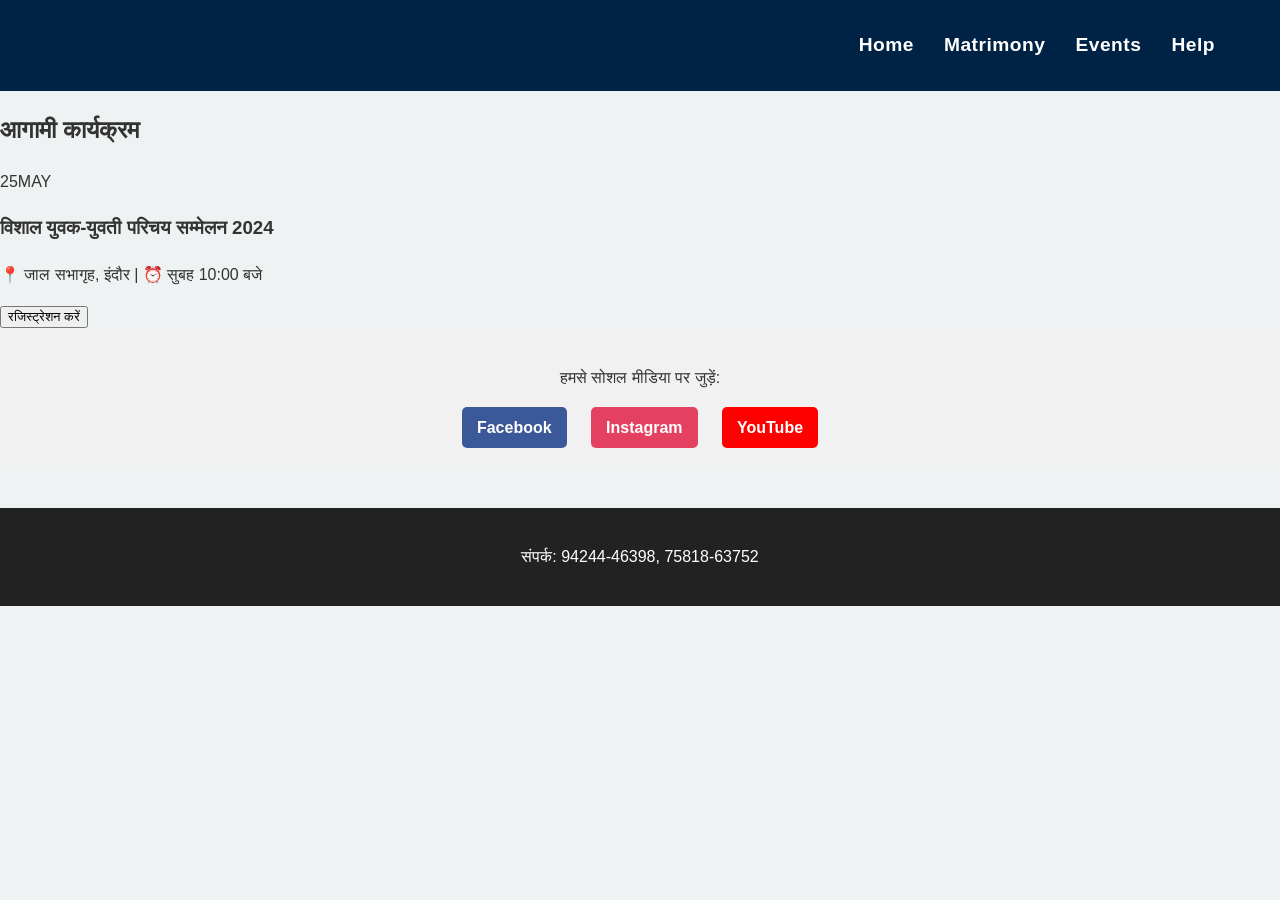
==== events.html @ 96dafed7 "Add files via upload" ====
<!DOCTYPE html>
<html lang="hi">
<head>
    <meta charset="UTF-8">
    <title>Events - Shyam Sangam</title>
    <link rel="stylesheet" href="style.css">
</head>
<body>
    <nav class="navbar">
        <div class="nav-left"></div>
        <ul class="nav-links">
            <li><a href="index.html">Home</a></li>
            <li><a href="matrimony.html">Matrimony</a></li>
            <li><a href="events.html">Events</a></li>
            <li><a href="help.html">Help</a></li>
        </ul>
    </nav>

    <section class="events-section">
        <h2>आगामी कार्यक्रम</h2>
        <div class="event-banner">
            <div class="event-date"><span class="day">25</span><span class="month">MAY</span></div>
            <div class="event-info">
                <h3>विशाल युवक-युवती परिचय सम्मेलन 2024</h3>
                <p>📍 जाल सभागृह, इंदौर | ⏰ सुबह 10:00 बजे</p>
                <button class="register-event-btn">रजिस्ट्रेशन करें</button>
            </div>
        </div>
    </section>
<div class="social-links">
    <p>हमसे सोशल मीडिया पर जुड़ें:</p>
    <a href="https://facebook.com" target="_blank" class="social-icon fb">Facebook</a>
    <a href="https://instagram.com" target="_blank" class="social-icon insta">Instagram</a>
    <a href="https://youtube.com" target="_blank" class="social-icon yt">YouTube</a>
</div>

    <footer class="main-footer">
        <p>संपर्क: 94244-46398, 75818-63752</p>
    </footer>
</body>
</html>
---- style.css ----
html { scroll-behavior: smooth; }
.nav-links a { color: white; text-decoration: none; font-size: 1.2em; font-weight: bold; }
/* Baki jo CSS pehle di thi wo sab isme rehne dein */

/* Puri website ka base style */
body {
    font-family: 'Segoe UI', Tahoma, Geneva, Verdana, sans-serif;
    margin: 0;
    padding: 0;
    background-color: #eef2f3;
    color: #333;
    line-height: 1.6;
}

/* Header ka blue background aur gold text */
.main-header {
    background-color: #003366; /* Dark Blue */
    color: #FFD700; /* Gold */
    padding: 30px 10px;
    text-align: center;
    border-bottom: 6px solid #FFD700;
}

.reg-info { font-size: 1.9em; opacity: 0.9; }
.main-title { margin: 10px 0; font-size: 4.5em; }
.location { margin: 5px 0; font-size: 2.5em; }
/* Safed rang ke boxes (Sections) */
.event-card, .bank-details {
    background: white;
    max-width: 800px;
    margin: 30px auto;
    padding: 25px;
    border-radius: 12px;
    box-shadow: 0 4px 15px rgba(0,0,0,0.1);
    text-align: center;
}

.highlight-red { color: #d9534f; }
.event-name { color: #003366; font-size: 2em; }

/* Contact wali yellow patti */
.contact-box {
    background: #ffcc00;
    padding: 15px;
    font-weight: bold;
    border-radius: 8px;
    margin-top: 20px;
    font-size: 1.2em;
}

/* Footer (Niche ka address bar) */
.main-footer {
    background: #222;
    color: #fff;
    text-align: center;
    padding: 20px;
    margin-top: 40px;
}
/* Navigation Bar Ka Design */
.navbar {
    background-color: #002244;
    padding: 30px 50px;
    display: flex;
    justify-content: space-between; /* Isse teeno hisse (Left, Center, Right) alag ho jayenge */
    align-items: center;
    position: sticky;
    top: 0;
    z-index: 1000;
}
.nav-links a {
    text-decoration: none;
    color: white;             /* Text ka rang white karne ke liye */
    font-weight: bold;
    font-size: 1.2em;         /* Size thoda badhane ke liye (1.1 se 1.2 kiya) */
    transition: 0.3s;
    letter-spacing: 0.5px;    /* Isse har word thoda saaf dikhega */
}

.nav-links a:hover {
    color: #FFD700;           /* Mouse le jane par wapas Gold ho jayega */
}

/* Center Links */
.nav-links {
    list-style: none;
    display: flex;
    margin: 0;
    padding: 0;
}

.nav-links li { margin: 0 15px; }

/* Right Buttons Style */
.nav-auth {
    display: flex;
    align-items: center;
    gap: 15px;
}

.login-btn {
    color: white;
font-size: 1.2em;
    text-decoration: none;
    font-weight: bold;
}

.submit-btn {
    background-color: #FFD700; /* Gold color */
    color: #002244;
    padding: 10px 20px;
    border-radius: 5px;
    text-decoration: none;
    font-weight: bold;
    transition: 0.3s;
}

.submit-btn:hover {
    background-color: white;
    transform: scale(1.05); /* Thoda bada hoga hover par */
}

/* Mobile ke liye: agar screen choti ho toh gap adjust karein */
.nav-left { width: 200px; } /* Ye center links ko dhakelne ke liye hai */
@media (max-width: 768px) {
    .nav-left { display: none; }
}


/* Photo Gallery Ka Design */
.photo-gallery {
    text-align: center;
    padding: 40px 20px;
}

.gallery-container {
    display: flex;
    justify-content: center;
    gap: 15px; /* Photos ke beech ka gap */
    flex-wrap: wrap; /* Mobile par apne aap niche aa jayengi */
}

.gallery-img {
    width: 500px;
    height: 300px;
    object-fit: cover; /* Photo stretch nahi hogi */
    border-radius: 10px;
    border: 3px solid #003366;
    box-shadow: 0 4px 8px rgba(0,0,0,0.2);
}
/* About Description Style */
.about-description {
    background: #fff;
    padding: 50px 20px;
    max-width: 1000px;
    margin: 30px auto;
    border-left: 10px solid #003366; /* Blue vertical line for style */
    box-shadow: 0 5px 15px rgba(0,0,0,0.05);
}

.description-text p {
    font-size: 1.1em;
    color: #444;
    text-align: justify;
    line-height: 1.8;
    margin-bottom: 15px;
}

/* Footer Columns Design */
.footer-columns {
    display: flex;
    justify-content: space-around;
    flex-wrap: wrap;
    background: #003366;
    color: white;
    padding: 40px 20px;
    border-top: 5px solid #FFD700;
}

.column {
    min-width: 150px;
    margin-bottom: 20px;
}

.column h3 {
    color: #FFD700;
    margin-bottom: 15px;
    border-bottom: 2px solid #FFD700;
    display: inline-block;
}

.column ul {
    list-style: none;
    padding: 0;
}

.column ul li {
    margin: 8px 0;
}

.column ul li a {
    color: #ccc;
    text-decoration: none;
    transition: 0.3s;
}

.column ul li a:hover {
    color: #fff;
    padding-left: 5px; /* Hover effect */
}
/* Modal (Background) */
.modal {
    display: none; /* Pehle chhupa rahega */
    position: fixed;
    z-index: 2000;
    left: 0; top: 0;
    width: 100%; height: 100%;
    background-color: rgba(0,0,0,0.7); /* Background dhundhla karne ke liye */
    overflow: auto;
}

/* Modal Content Box */
.modal-content {
    background-color: #fff;
    margin: 5% auto;
    padding: 30px;
    width: 70%;
    border-radius: 15px;
    position: relative;
}

.close-btn {
    position: absolute; right: 20px; top: 10px;
    font-size: 30px; cursor: pointer; color: #cc0000;
}

.form-title { text-align: center; color: #003366; margin-bottom: 20px; border-bottom: 2px solid #FFD700; padding-bottom: 10px; }

.form-group { display: flex; gap: 15px; margin-bottom: 15px; }
.form-group input { flex: 1; padding: 10px; border: 1px solid #ccc; border-radius: 5px; }

.full-width { width: 100%; padding: 10px; margin-bottom: 15px; border: 1px solid #ccc; border-radius: 5px; box-sizing: border-box; }

.radio-group, .file-input { margin-bottom: 15px; text-align: left; background: #f9f9f9; padding: 10px; border-radius: 5px; }

.final-submit-btn {
    background: #003366; color: white; border: none; padding: 15px 30px;
    font-size: 1.1em; border-radius: 5px; cursor: pointer; width: 100%;
}
.whatsapp-float {
    position: fixed;
    bottom: 20px;
    right: 20px;
    background-color: #25d366;
    color: white;
    padding: 10px 20px;
    border-radius: 50px;
    display: flex;
    align-items: center;
    gap: 10px;
    text-decoration: none;
    font-weight: bold;
    box-shadow: 2px 2px 10px rgba(0,0,0,0.2);
    z-index: 3000;
}

.whatsapp-float img { width: 30px; }

.whatsapp-float:hover {
    background-color: #128c7e;
    transform: scale(1.1);
}
/* Working Process Section */
.working-process {
    padding: 60px 20px;
    background-color: #fff;
    text-align: center;
}

.section-title {
    color: #003366;
    font-size: 2.2em;
    margin-bottom: 10px;
}

.section-subtitle {
    color: #666;
    margin-bottom: 40px;
    font-style: italic;
}

.process-container {
    display: flex;
    justify-content: center;
    gap: 20px;
    flex-wrap: wrap; /* Mobile friendly */
    max-width: 1200px;
    margin: 0 auto;
}

.step-card {
    background: #fdfdfd;
    border: 1px solid #eee;
    padding: 30px;
    width: 250px;
    border-radius: 15px;
    position: relative;
    transition: 0.3s;
    box-shadow: 0 5px 15px rgba(0,0,0,0.05);
}

.step-card:hover {
    transform: translateY(-10px); /* Upar uthega hover karne par */
    border-color: #FFD700;
}

.step-number {
    background: #FFD700;
    color: #003366;
    width: 40px;
    height: 40px;
    line-height: 40px;
    border-radius: 50%;
    font-weight: bold;
    font-size: 1.2em;
    margin: 0 auto 20px;
    box-shadow: 0 3px 6px rgba(0,0,0,0.1);
}

.step-card h3 {
    color: #003366;
    margin-bottom: 15px;
}

.step-card p {
    font-size: 0.95em;
    color: #555;
    line-height: 1.5;
}
/* Matrimony Section Styling */
.matrimony-section {
    padding: 60px 20px;
    background-color: #f0f4f8;
    text-align: center;
}

/* Search Bar Design */
.search-container {
    background: #003366;
    padding: 20px;
    border-radius: 10px;
    max-width: 900px;
    margin: 0 auto 40px;
    display: flex;
    gap: 10px;
    flex-wrap: wrap;
    justify-content: center;
}

.search-container select, .search-container input {
    padding: 12px;
    border-radius: 5px;
    border: none;
    outline: none;
}

.search-btn {
    background: #FFD700;
    color: #003366;
    border: none;
    padding: 12px 25px;
    font-weight: bold;
    border-radius: 5px;
    cursor: pointer;
}

/* Profile Cards Grid */
.profile-grid {
    display: flex;
    justify-content: center;
    gap: 25px;
    flex-wrap: wrap;
}

.profile-card {
    background: white;
    width: 280px;
    border-radius: 15px;
    overflow: hidden;
    box-shadow: 0 8px 20px rgba(0,0,0,0.1);
    transition: 0.3s;
}

.profile-card:hover { transform: scale(1.02); }

.profile-img-box {
    background: #ddd;
    height: 180px;
}

.profile-img-box img {
    width: 100%;
    height: 100%;
    object-fit: cover;
}

.profile-info { padding: 20px; text-align: left; }
.profile-info h3 { color: #003366; margin: 0 0 10px 0; font-size: 1.2em; }
.profile-info p { font-size: 0.9em; margin: 5px 0; color: #555; }

.view-btn {
    background: #003366;
    color: white;
    border: none;
    width: 100%;
    padding: 10px;
    margin-top: 15px;
    border-radius: 5px;
    cursor: pointer;
}
.faq-section { padding: 60px 20px; background: #f9f9f9; text-align: center; }

.faq-container { max-width: 1200px; margin: 0 auto; text-align: left; }

.faq-item { background: white; margin-bottom: 10px; border-radius: 8px; border: 1px solid #ddd; overflow: hidden; }

.faq-question {
    width: 100%; padding: 20px; background: none; border: none;
    text-align: left; font-size: 1.1em; font-weight: bold; color: #003366;
    cursor: pointer; display: flex; justify-content: space-between; align-items: center;
}

.faq-question:hover { background: #f0f4f8; }

.faq-answer { padding: 0 20px; max-height: 0; overflow: hidden; transition: max-height 0.3s ease-out; background: #fff; }

.faq-answer p { padding: 15px 0; color: #555; line-height: 1.6; border-top: 1px solid #eee; }

/* Jab active ho toh answer dikhega */
.faq-item.active .faq-answer { max-height: 200px; }
.faq-item.active .icon { transform: rotate(45deg); color: #d9534f; }
.payment-section {
    padding: 40px 20px;
    background: #003366; /* Deep Blue background */
    color: white;
    text-align: center;
}

.payment-card {
    max-width: 500px;
    margin: 0 auto;
    border: 2px solid #FFD700;
    padding: 30px;
    border-radius: 15px;
}

.qr-placeholder {
    background: white;
    padding: 10px;
    display: inline-block;
    margin: 20px 0;
    border-radius: 10px;
}

.bank-info {
    font-size: 1.1em;
    background: rgba(255, 215, 0, 0.2);
    padding: 10px;
    border-radius: 5px;
}
/* Stats Design */
.stats-section {
    background: #003366;
    color: #FFD700;
    padding: 50px 20px;
    text-align: center;
}
.stats-container {
    display: flex;
    justify-content: space-around;
    flex-wrap: wrap;
    max-width: 1100px;
    margin: 0 auto;
}
.stat-item { margin: 20px; }
.stat-number { font-size: 2.5em; margin-bottom: 5px; }
.stat-item p { color: white; font-size: 1.1em; }

/* Testimonials Design */
.testimonials { padding: 60px 20px; background: #fff; text-align: center; }
.testimonial-container {
    display: flex;
    gap: 20px;
    justify-content: center;
    flex-wrap: wrap;
    margin-top: 30px;
}
.testimonial-card {
    background: #fdf9e9;
    border: 1px solid #FFD700;
    padding: 30px;
    width: 350px;
    border-radius: 15px;
    box-shadow: 0 4px 10px rgba(0,0,0,0.05);
}
.testimonial-card p { font-style: italic; color: #444; margin-bottom: 15px; }
.testimonial-card h4 { color: #003366; }
/* Caste Buttons */
.caste-links { padding: 30px 20px; text-align: center; background: #fff; }
.caste-buttons { display: flex; justify-content: center; gap: 15px; flex-wrap: wrap; margin-top: 15px; }
.caste-btn {
    padding: 10px 25px;
    background: #f0f4f8;
    color: #003366;
    text-decoration: none;
    border-radius: 25px;
    border: 1px solid #003366;
    font-weight: bold;
    transition: 0.3s;
}
.caste-btn:hover { background: #003366; color: #FFD700; }

/* Map Design */
.location-map { padding: 60px 20px; text-align: center; background: #f9f9f9; }
.map-container { max-width: 1000px; margin: 30px auto; border: 5px solid #fff; box-shadow: 0 0 15px rgba(0,0,0,0.1); border-radius: 15px; overflow: hidden; }
.help-container {
    display: flex;
    max-width: 1000px;
    margin: 40px auto;
    gap: 30px;
    padding: 20px;
    flex-wrap: wrap;
}

.contact-info-box {
    flex: 1;
    background: #003366;
    color: white;
    padding: 30px;
    border-radius: 15px;
    min-width: 300px;
}

.contact-form-box {
    flex: 1.5;
    background: white;
    padding: 30px;
    border-radius: 15px;
    box-shadow: 0 5px 15px rgba(0,0,0,0.1);
    min-width: 300px;
}

.help-input {
    width: 100%;
    padding: 12px;
    margin-bottom: 15px;
    border: 1px solid #ccc;
    border-radius: 5px;
    box-sizing: border-box;
}

.submit-btn-help {
    background: #FFD700;
    color: #003366;
    border: none;
    padding: 15px;
    width: 100%;
    font-weight: bold;
    border-radius: 5px;
    cursor: pointer;
    font-size: 1.1em;
}

.submit-btn-help:hover { background: #e6c300; }
.social-links {
    text-align: center;
    padding: 20px;
    background: #f1f1f1;
}

.social-icon {
    display: inline-block;
    margin: 0 10px;
    padding: 8px 15px;
    border-radius: 5px;
    text-decoration: none;
    color: white;
    font-weight: bold;
}

.fb { background: #3b5998; }
.insta { background: #e4405f; }
.yt { background: #ff0000; }

.social-icon:hover { opacity: 0.8; transform: scale(1.1); transition: 0.3s; }
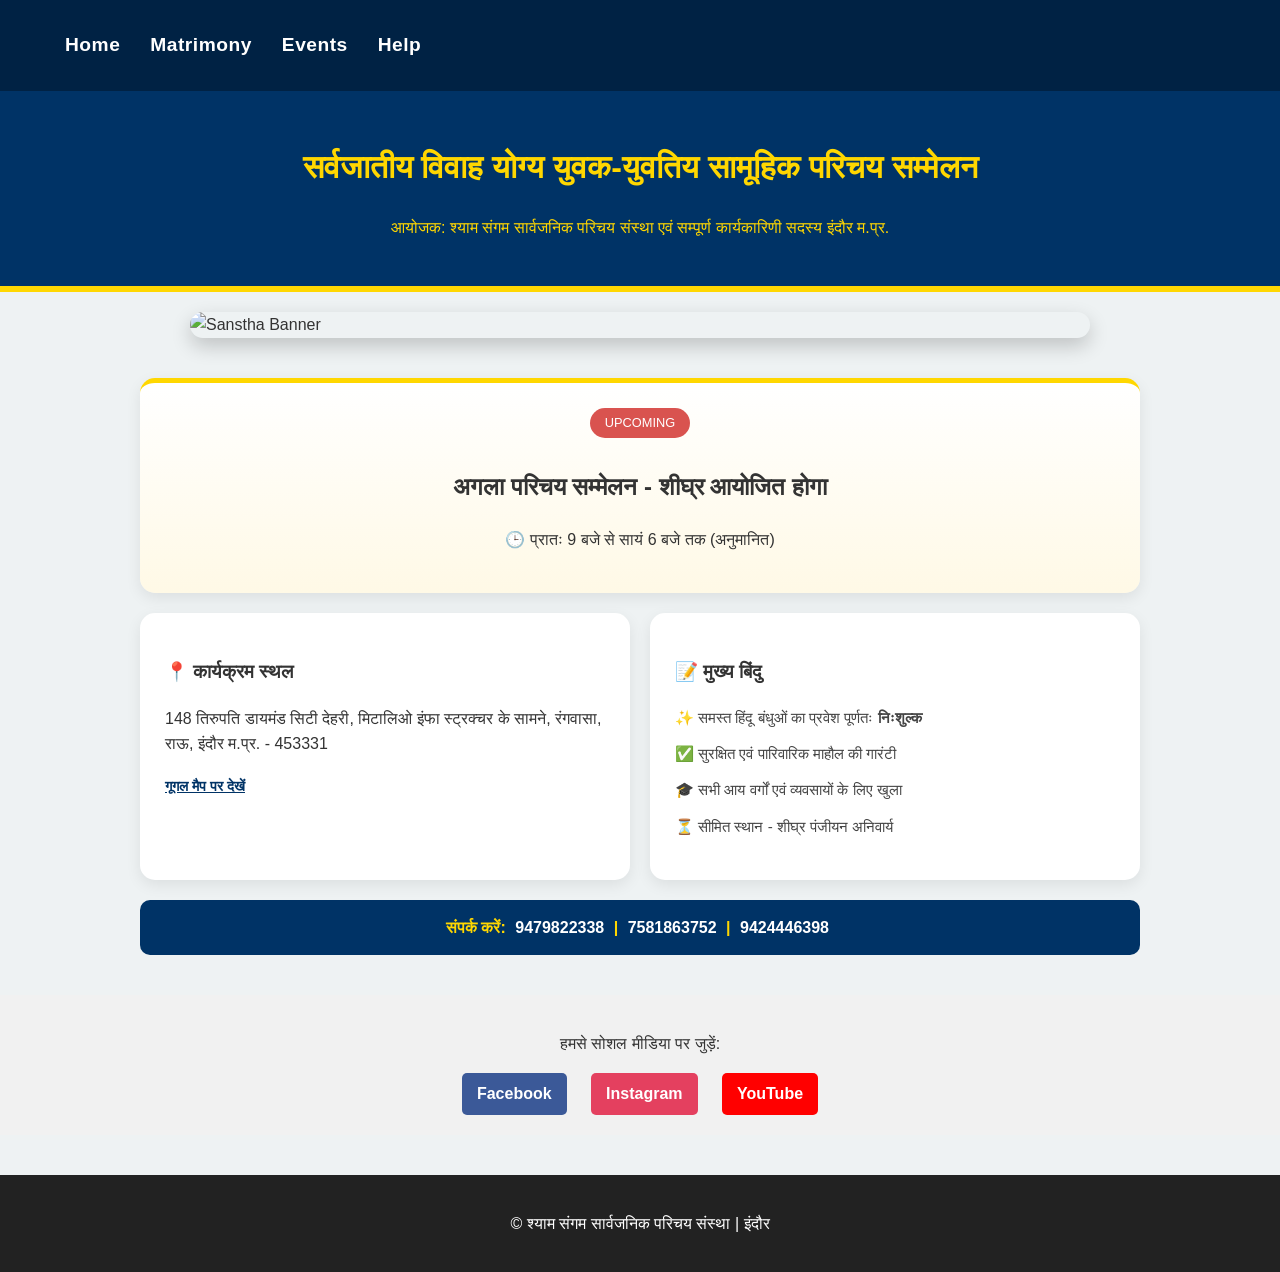
==== commit ac06def2: "Add files via upload" ====
--- a/events.html
+++ b/events.html
@@ -2,12 +2,12 @@
 <html lang="hi">
 <head>
     <meta charset="UTF-8">
-    <title>Events - Shyam Sangam</title>
+    <title>Events - Shyam Sangam Sanstha</title>
     <link rel="stylesheet" href="style.css">
 </head>
 <body>
+
     <nav class="navbar">
-        <div class="nav-left"></div>
         <ul class="nav-links">
             <li><a href="index.html">Home</a></li>
             <li><a href="matrimony.html">Matrimony</a></li>
@@ -16,26 +16,64 @@
         </ul>
     </nav>
 
-    <section class="events-section">
-        <h2>आगामी कार्यक्रम</h2>
-        <div class="event-banner">
-            <div class="event-date"><span class="day">25</span><span class="month">MAY</span></div>
-            <div class="event-info">
-                <h3>विशाल युवक-युवती परिचय सम्मेलन 2024</h3>
-                <p>📍 जाल सभागृह, इंदौर | ⏰ सुबह 10:00 बजे</p>
-                <button class="register-event-btn">रजिस्ट्रेशन करें</button>
-            </div>
+    <header class="main-header">
+        <h1>सर्वजातीय विवाह योग्य युवक-युवतिय सामूहिक परिचय सम्मेलन</h1>
+        <p>आयोजक: श्याम संगम सार्वजनिक परिचय संस्था एवं सम्पूर्ण कार्यकारिणी सदस्य इंदौर म.प्र.</p>
+    </header>
+
+    <main class="content">
+        <!-- Banner Image Section -->
+        <section class="banner-section">
+            <img src="event-banner.jpg" alt="Sanstha Banner" class="event-banner-img">
+        </section>
+
+        <!-- Event Details Section -->
+       <section class="event-info-container">
+    <!-- Highlight Box -->
+    <div class="info-card highlight-card">
+        <div class="status-badge">Upcoming</div>
+        <h2>अगला परिचय सम्मेलन - शीघ्र आयोजित होगा</h2>
+        <p class="time">🕒 प्रातः 9 बजे से सायं 6 बजे तक (अनुमानित)</p>
+    </div>
+
+    <!-- Location & Rules Grid -->
+    <div class="details-grid">
+        <div class="info-card location-card">
+            <h3>📍 कार्यक्रम स्थल</h3>
+            <p>148 तिरुपति डायमंड सिटी देहरी, मिटालिओ इंफा स्ट्रक्चर के सामने, रंगवासा, राऊ, इंदौर म.प्र. - 453331</p>
+            <a href="https://google.com" class="map-link">गूगल मैप पर देखें</a>
         </div>
-    </section>
+
+        <div class="info-card rules-card">
+            <h3>📝 मुख्य बिंदु</h3>
+            <ul>
+                <li>✨ समस्त हिंदू बंधुओं का प्रवेश पूर्णतः <b>निःशुल्क</b></li>
+                <li>✅ सुरक्षित एवं पारिवारिक माहौल की गारंटी</li>
+                <li>🎓 सभी आय वर्गों एवं व्यवसायों के लिए खुला</li>
+                <li>⏳ सीमित स्थान - शीघ्र पंजीयन अनिवार्य</li>
+            </ul>
+        </div>
+    </div>
+
+    <!-- Contact Quick Bar -->
+    <div class="event-contact-bar">
+        <span>संपर्क करें:</span>
+        <a href="tel:9479822338">9479822338</a> | 
+        <a href="tel:7581863752">7581863752</a> | 
+        <a href="tel:9424446398">9424446398</a>
+    </div>
+</section>
+
+    </main>
 <div class="social-links">
     <p>हमसे सोशल मीडिया पर जुड़ें:</p>
     <a href="https://facebook.com" target="_blank" class="social-icon fb">Facebook</a>
     <a href="https://instagram.com" target="_blank" class="social-icon insta">Instagram</a>
     <a href="https://youtube.com" target="_blank" class="social-icon yt">YouTube</a>
 </div>
+    <footer class="main-footer">
+        <p>© श्याम संगम सार्वजनिक परिचय संस्था | इंदौर</p>
+    </footer>
 
-    <footer class="main-footer">
-        <p>संपर्क: 94244-46398, 75818-63752</p>
-    </footer>
 </body>
 </html>
--- a/style.css
+++ b/style.css
@@ -592,3 +592,69 @@
 .yt { background: #ff0000; }
 
 .social-icon:hover { opacity: 0.8; transform: scale(1.1); transition: 0.3s; }
+.event-banner-img { 
+    width: 100%; 
+    max-width: 900px; 
+    display: block;
+    margin: 20px auto;
+    border-radius: 15px; 
+    box-shadow: 0 8px 20px rgba(0,0,0,0.2); 
+}
+.event-info-container {
+    max-width: 1000px;
+    margin: 40px auto;
+    padding: 0 20px;
+}
+
+.info-card {
+    background: white;
+    padding: 25px;
+    border-radius: 15px;
+    box-shadow: 0 5px 15px rgba(0,0,0,0.08);
+    margin-bottom: 20px;
+    text-align: left;
+}
+
+/* Highlight Card Style */
+.highlight-card {
+    border-top: 5px solid #FFD700;
+    text-align: center;
+    background: linear-gradient(to bottom, #fff, #fff9e6);
+}
+
+.status-badge {
+    background: #d9534f;
+    color: white;
+    padding: 5px 15px;
+    border-radius: 20px;
+    font-size: 0.8em;
+    display: inline-block;
+    margin-bottom: 10px;
+    text-transform: uppercase;
+}
+
+/* Grid Layout for Location & Rules */
+.details-grid {
+    display: flex;
+    gap: 20px;
+    flex-wrap: wrap;
+}
+
+.location-card, .rules-card { flex: 1; min-width: 300px; }
+
+.rules-card ul { list-style: none; padding: 0; }
+.rules-card li { margin-bottom: 12px; font-size: 0.95em; color: #444; }
+
+/* Contact Bar */
+.event-contact-bar {
+    background: #003366;
+    color: #FFD700;
+    padding: 15px;
+    border-radius: 10px;
+    font-weight: bold;
+    text-align: center;
+}
+
+.event-contact-bar a { color: white; text-decoration: none; margin: 0 5px; }
+
+.map-link { color: #003366; font-weight: bold; text-decoration: underline; font-size: 0.9em; }
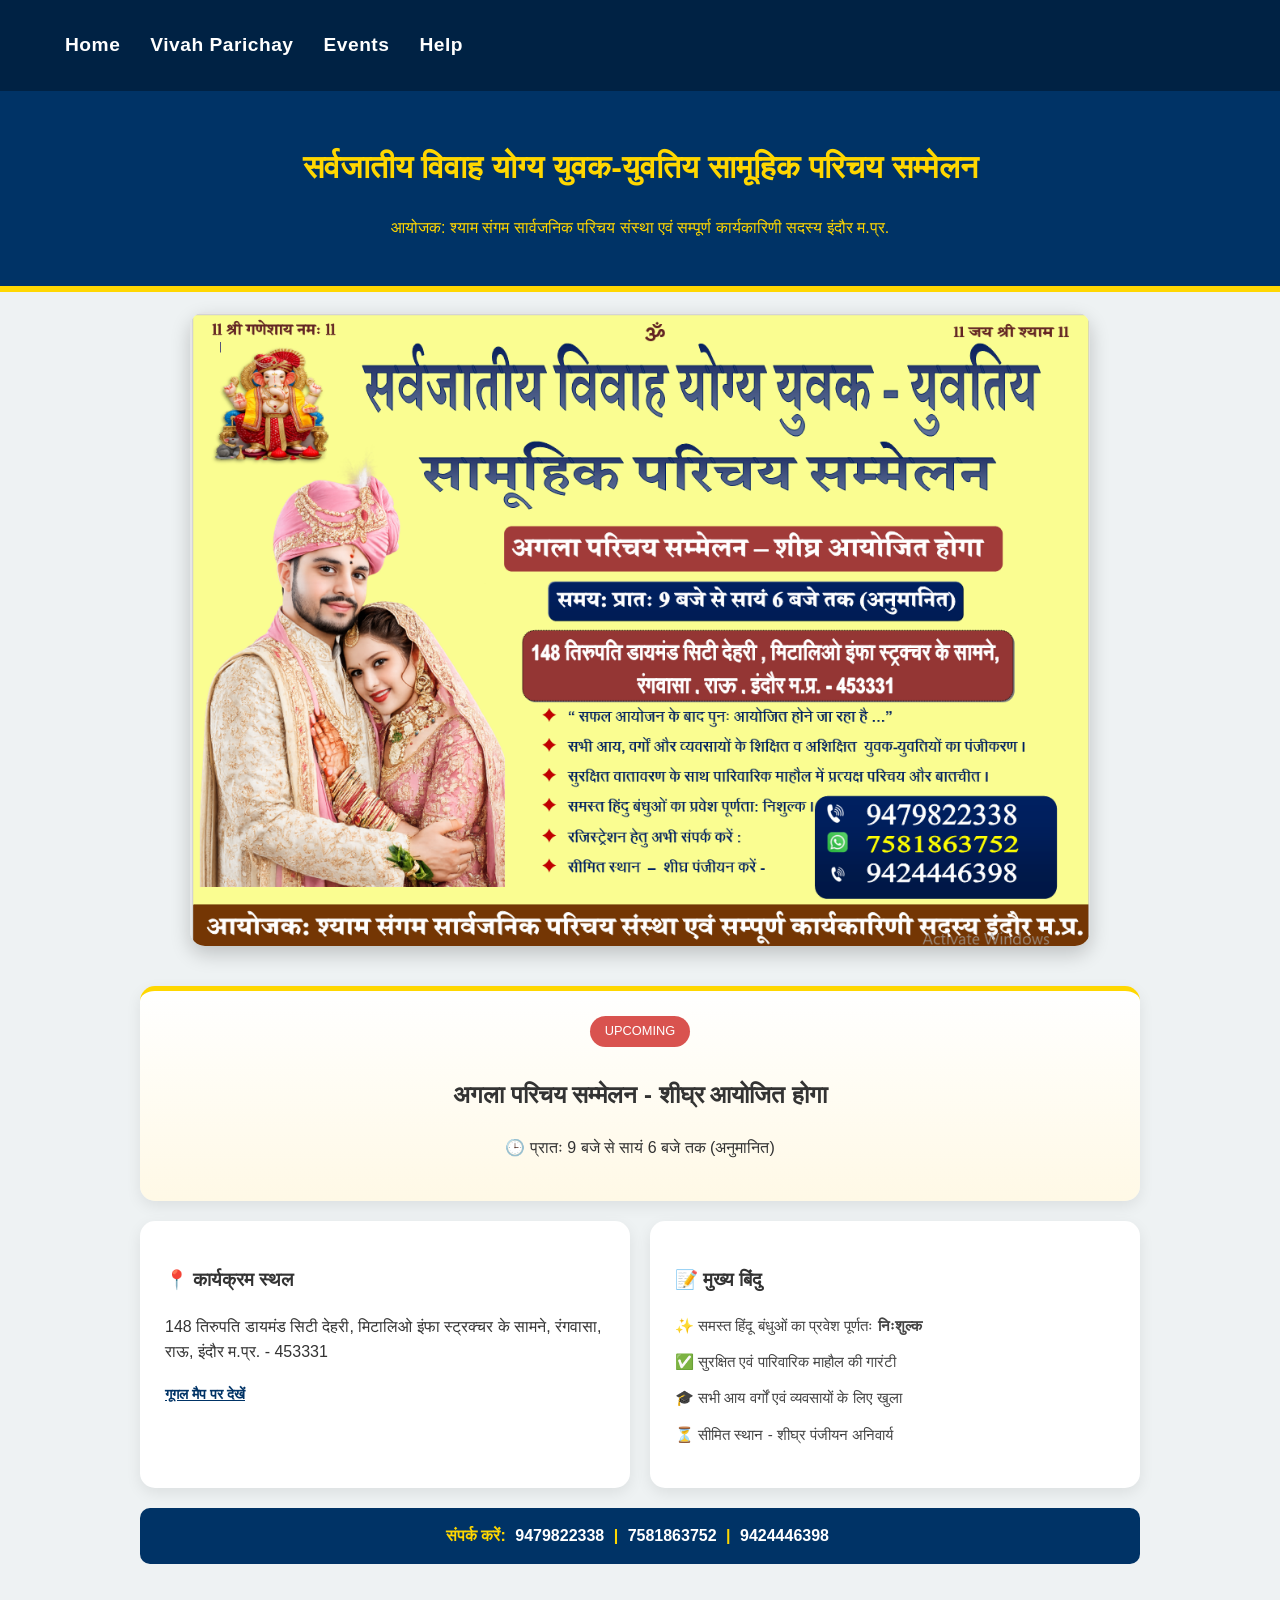
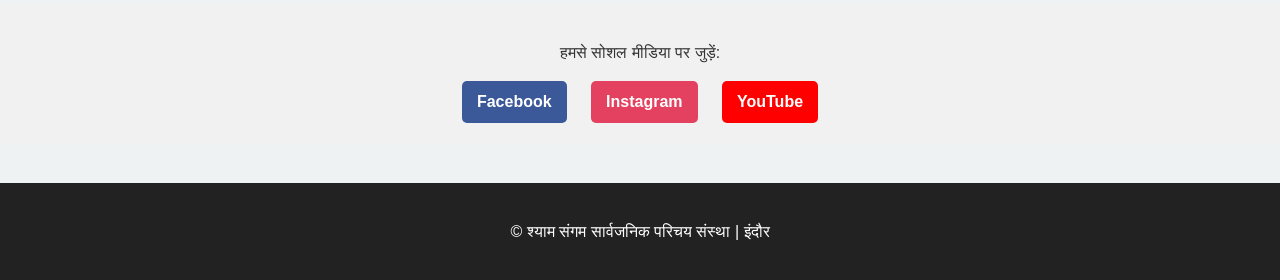
==== commit 1dba6392: "Add files via upload" ====
--- a/events.html
+++ b/events.html
@@ -10,8 +10,8 @@
     <nav class="navbar">
         <ul class="nav-links">
             <li><a href="index.html">Home</a></li>
-            <li><a href="matrimony.html">Matrimony</a></li>
-            <li><a href="events.html">Events</a></li>
+            <li><a href="matrimony.html">Vivah Parichay</a></li>
+            <li><a href="events.html" class="active">Events</a></li>
             <li><a href="help.html">Help</a></li>
         </ul>
     </nav>
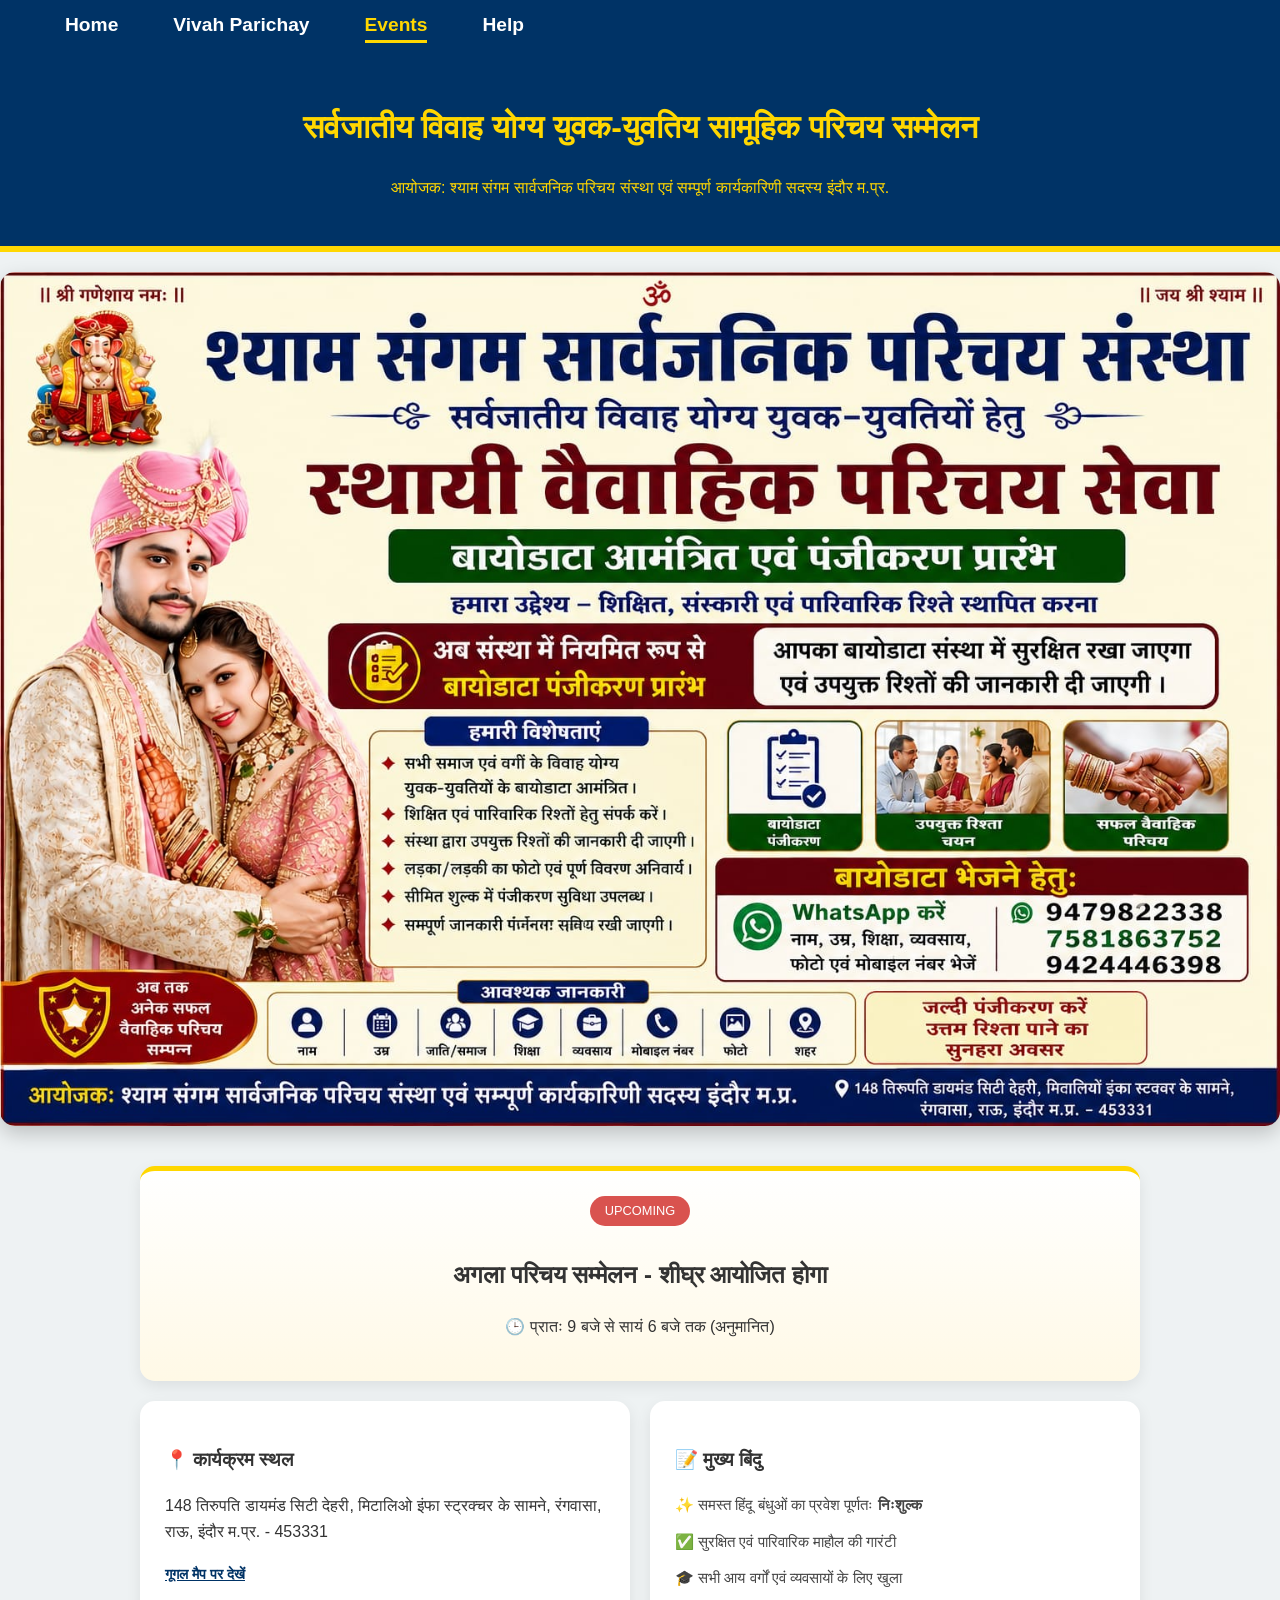
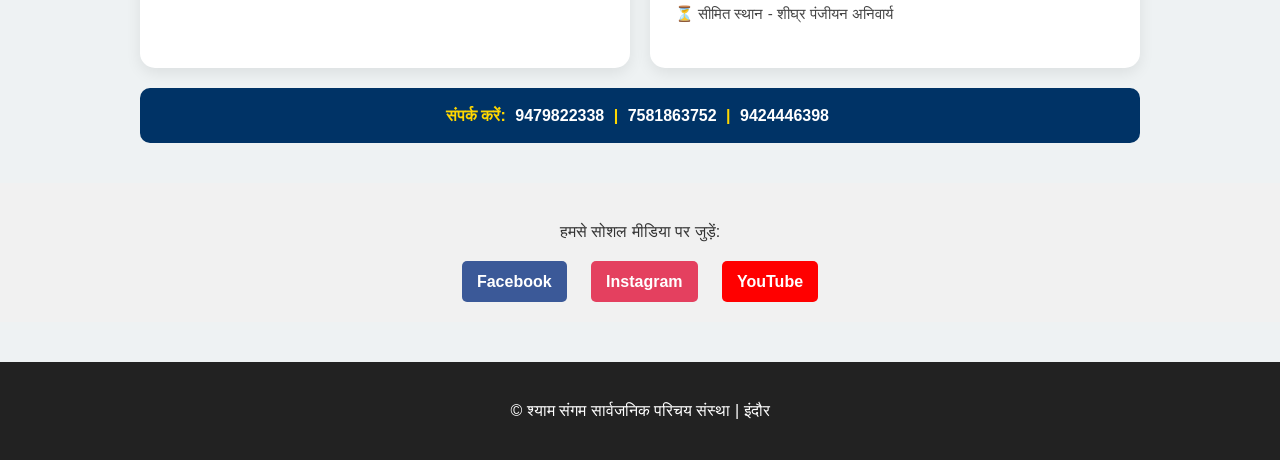
==== commit db665f3a: "Add files via upload" ====
--- a/events.html
+++ b/events.html
@@ -24,7 +24,7 @@
     <main class="content">
         <!-- Banner Image Section -->
         <section class="banner-section">
-            <img src="event-banner.jpg" alt="Sanstha Banner" class="event-banner-img">
+            <img src="event-banner1.jpg" alt="Sanstha Banner" class="event-banner-img">
         </section>
 
         <!-- Event Details Section -->
--- a/style.css
+++ b/style.css
@@ -58,23 +58,23 @@
 }
 /* Navigation Bar Ka Design */
 .navbar {
-    background-color: #002244;
-    padding: 30px 50px;
-    display: flex;
-    justify-content: space-between; /* Isse teeno hisse (Left, Center, Right) alag ho jayenge */
+    display: flex;
+    justify-content: space-between; /* Ye Tabs aur Buttons ke beech jagah bana dega */
     align-items: center;
-    position: sticky;
-    top: 0;
-    z-index: 1000;
-}
-.nav-links a {
-    text-decoration: none;
-    color: white;             /* Text ka rang white karne ke liye */
-    font-weight: bold;
-    font-size: 1.2em;         /* Size thoda badhane ke liye (1.1 se 1.2 kiya) */
-    transition: 0.3s;
-    letter-spacing: 0.5px;    /* Isse har word thoda saaf dikhega */
-}
+    padding: 10px 50px; /* Side se thodi jagah chhodne ke liye */
+    background-color: #003366;
+}
+
+
+.nav-links {
+    display: flex;
+    list-style: none;
+    gap: 25px;
+    margin-left: auto; /* Ye magic hai: Tabs ko center ki taraf dhakelega */
+    margin-right: auto; /* Buttons ko right mein dhakelega */
+}
+
+
 
 .nav-links a:hover {
     color: #FFD700;           /* Mouse le jane par wapas Gold ho jayega */
@@ -95,7 +95,9 @@
     display: flex;
     align-items: center;
     gap: 15px;
-}
+    /* Yahan margin ki zaroorat nahi hai, navbar usey apne aap right mein rakhega */
+}
+
 
 .login-btn {
     color: white;
@@ -594,7 +596,7 @@
 .social-icon:hover { opacity: 0.8; transform: scale(1.1); transition: 0.3s; }
 .event-banner-img { 
     width: 100%; 
-    max-width: 900px; 
+    max-width: 1300px; 
     display: block;
     margin: 20px auto;
     border-radius: 15px; 
@@ -658,3 +660,16 @@
 .event-contact-bar a { color: white; text-decoration: none; margin: 0 5px; }
 
 .map-link { color: #003366; font-weight: bold; text-decoration: underline; font-size: 0.9em; }
+/* Jo tab khula hai uska design */
+.nav-links a.active {
+    color: #FFD700; /* Gold color */
+    border-bottom: 3px solid #FFD700; /* Neeche underline */
+    padding-bottom: 5px;
+    opacity: 1;
+}
+
+/* Hover karne par bhi underline dikhe (Optional par accha lagta hai) */
+.nav-links a:hover {
+    border-bottom: 3px solid #FFD700;
+    padding-bottom: 5px;
+}
